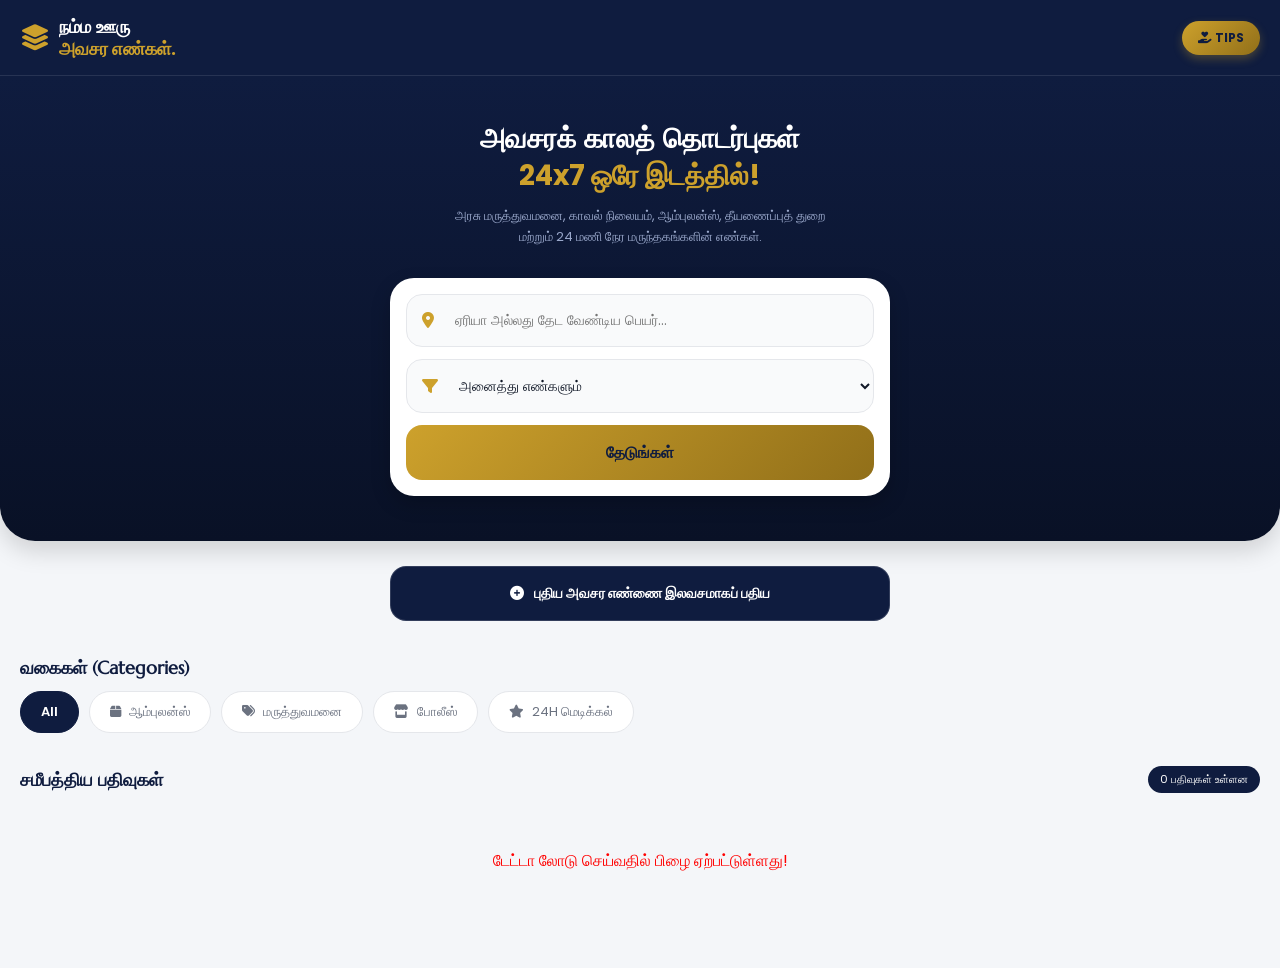
==== Emergency.html @ 45f146a3 "first" ====
<!DOCTYPE html>
<html lang="ta">
<head>
    <meta charset="UTF-8">
    <meta name="viewport" content="width=device-width, initial-scale=1.0">
    <title>நம்ம ஊரு 360 | தேடல் தளம்</title>
    <link href="https://fonts.googleapis.com/css2?family=Marcellus&family=Poppins:wght@300;400;500;600;700&display=swap" rel="stylesheet">
    <link rel="stylesheet" href="https://cdnjs.cloudflare.com/ajax/libs/font-awesome/6.4.0/css/all.min.css">
    <link rel="stylesheet" href="all in one.css">
</head>
<body>

    <header>
        <div class="logo-container">
            <i class="fa-solid fa-layer-group store-logo-icon"></i>
            <h1>நம்ம ஊரு <br><span>அவசர எண்கள்.</span></h1>
        </div>
        <button id="tips-btn" class="tips-header-btn">
            <i class="fa-solid fa-hand-holding-heart"></i> TIPS
        </button>
    </header>

    <main>
        <section class="hero-section">
            <h2>அவசரக் காலத் தொடர்புகள்<br><span>24x7 ஒரே இடத்தில்!</span></h2>
            <p class="hero-sub">அரசு மருத்துவமனை, காவல் நிலையம், ஆம்புலன்ஸ், தீயணைப்புத் துறை மற்றும் 24 மணி நேர மருந்தகங்களின் எண்கள்.</p>
            
            <div class="search-box-container">
                <div class="input-wrapper">
                    <i class="fa-solid fa-location-dot search-icon"></i>
                    <input type="text" id="area-search" placeholder="ஏரியா அல்லது தேட வேண்டிய பெயர்...">
                </div>
                <div class="select-wrapper">
                    <i class="fa-solid fa-filter brief-icon"></i>
                    <select id="product-filter">
                        <option value="all">அனைத்து எண்களும்</option>
                        <option value="cat1">ஆம்புலன்ஸ் (Ambulance)</option>
                        <option value="cat2">மருத்துவமனைகள் (Hospitals)</option>
                        <option value="cat3">காவல் நிலையங்கள் (Police)</option>
                        <option value="cat4">24H மெடிக்கல் ஷாப் (Pharmacy)</option>
                    </select>
                </div>
                <button id="search-btn">தேடுங்கள்</button>
            </div>
        </section>

        <section class="register-trigger-section">
            <button id="open-form-btn" class="main-register-btn">
                <i class="fa-solid fa-circle-plus"></i> புதிய அவசர எண்ணை இலவசமாகப் பதிய
            </button>
        </section>

        <section class="quick-categories">
            <h3>வகைகள் (Categories)</h3>
            <div class="category-chips">
                <button class="chip active" data-filter="all">All</button>
                <button class="chip" data-filter="cat1"><i class="fa-solid fa-box"></i> ஆம்புலன்ஸ்</button>
                <button class="chip" data-filter="cat2"><i class="fa-solid fa-tags"></i> மருத்துவமனை</button>
                <button class="chip" data-filter="cat3"><i class="fa-solid fa-store"></i> போலீஸ்</button>
                <button class="chip" data-filter="cat4"><i class="fa-solid fa-star"></i> 24H மெடிக்கல்</button>
            </div>
        </section>

        <section class="experts-section">
            <div class="section-title-area">
                <h3>சமீபத்திய பதிவுகள்</h3>
                <span id="results-count">0 பதிவுகள் உள்ளன</span>
            </div>
            <div class="experts-grid" id="product-grid"></div>
        </section>
    </main>

    <div id="register-modal" class="modal">
        <div class="modal-content">
            <div class="modal-header">
                <h3><i class="fa-solid fa-file-signature"></i> புதிய அவசர எண் பதிவு</h3>
                <span class="close-btn" id="close-reg-btn">&times;</span>
            </div>
            <form id="product-form">
                <div class="form-group">
                    <label><i class="fa-solid fa-heading"></i> சேவை அல்லது இடத்தின் பெயர்</label>
                    <input type="text" id="shop-name" placeholder="உதாரணம்: நிறுவன பெயர் / கடை பெயர்" required>
                </div>

                <div class="form-group">
                    <label><i class="fa-solid fa-circle-info"></i> பொறுப்பாளர் / மருத்துவர் பெயர் (விரும்பினால்)</label>
                    <input type="text" id="owner-name" placeholder="உதாரணம்: சேவை வகை / உரிமையாளர்" required>
                </div>

                <div class="form-group">
                    <label><i class="fa-solid fa-phone"></i> அவசரத் தொடர்பு எண் (Phone Number)</label>
                    <input type="tel" id="phone" placeholder="98765xxxxx" required>
                </div>

                <div class="form-group">
                    <label><i class="fa-solid fa-list"></i> சேவை வகை (Service Type)</label>
                    <select id="prod-type" required>
                        <option value="cat1">ஆம்புலன்ஸ் (Ambulance)</option>
                        <option value="cat2">மருத்துவமனைகள் (Hospitals)</option>
                        <option value="cat3">காவல் நிலையங்கள் (Police)</option>
                        <option value="cat4">24H மெடிக்கல் ஷாப் (Pharmacy)</option>
                    </select>
                </div>

                <div class="form-group">
                    <label><i class="fa-solid fa-circle-nodes"></i> சேவை கிடைக்கும் நேரம்</label>
                    <input type="text" id="delivery-info" placeholder="உதாரணம்: சலுகைகள் அல்லது கூடுதல் தகவல்" required>
                </div>

                <div class="form-group">
                    <label><i class="fa-solid fa-map-location-dot"></i> இருக்கும் இடம் (Location)</label>
                    <input type="text" id="location" placeholder="உதாரணம்: நகரின் பெயர் / ஏரியா" required>
                </div>

                <button type="submit" class="submit-btn">விபரங்களைச் சமர்ப்பிக்க</button>
            </form>
        </div>
    </div>

    <div id="tips-modal" class="modal">
        <div class="modal-content">
            <div class="modal-header">
                <h3><i class="fa-solid fa-gem" style="color: #cda12c;"></i> ஆதரவு அளிக்க</h3>
                <span class="close-btn" id="close-tips-btn">&times;</span>
            </div>
            <div style="text-align: center; margin-bottom: 15px;">
                <p style="font-size: 14px; color: #4B5563;">இந்தத் தளம் தொடர்ந்து சிறப்பாக இயங்க உங்களால் முடிந்த சிறு தொகையை வழங்கி ஊக்குவிக்கலாம்!</p>
            </div>
            <form id="tips-form">
                <div class="form-group">
                    <label><i class="fa-solid fa-user"></i> உங்கள் பெயர் (விரும்பினால்)</label>
                    <input type="text" id="payer-name" placeholder="உதாரணம்: அன்பு">
                </div>
                <div class="form-group">
                    <label><i class="fa-solid fa-indian-rupee-sign"></i> தொகையை உள்ளிடவும் (Amount)</label>
                    <input type="number" id="tips-amount" placeholder="100" min="1" required>
                </div>
                <a id="upi-pay-link" href="#" class="submit-btn" style="background: linear-gradient(135deg, #cda12c 0%, #916f19 100%); color: #0f1c3f; text-align: center; text-decoration: none; display: block;">
                    <i class="fa-solid fa-credit-card"></i> Pay via UPI App
                </a>
            </form>
        </div>
    </div>

    <div id="success-modal" class="modal" style="z-index: 2000; align-items: center;">
        <div class="modal-content" style="border-radius: 24px; max-width: 360px; text-align: center; margin: auto 20px; border-top: none; padding: 30px 24px;">
            <div style="margin-bottom: 20px;">
                <i class="fa-solid fa-circle-check" style="color: #10B981; font-size: 70px;"></i>
            </div>
            <h3 style="font-size: 20px; font-weight: 700; color: #0f1c3f; margin-bottom: 12px; line-height: 1.4;">பதிவு வெற்றிகரமாக முடிந்தது!</h3>
            <p style="font-size: 13px; color: #6B7280; margin-bottom: 25px; line-height: 1.6; font-weight: 500;">உங்களின் விபரங்கள் வெற்றிகரமாகச் சேமிக்கப்பட்டது. எங்கள் வாடிக்கையாளர் சேவை குழுவினர் விரைவில் உங்களைத் தொலைபேசி மூலம் தொடர்புகொண்டு சரிபார்ப்பு (Verification) செய்வார்கள். தயவுசெய்து அழைப்பை ஏற்கவும். நன்றி!</p>
            <button id="success-ok-btn" style="background: #0f1c3f; color: white; border: none; width: 100%; padding: 14px; border-radius: 14px; font-weight: 600; cursor: pointer; font-size: 15px;">சரி</button>
        </div>
    </div>

    <script src="emergency.js"></script>
</body>
</html>
---- all in one.css ----
:root {
    --primary-dark: #0f1c3f; 
    --accent-gold: #cda12c;  
    --accent-gold-dark: #916f19;
    --card-bg: #FFFFFF;
    --success: #10B981;
    --whatsapp: #25D366;
    --bg: #F4F6F9;       
    --text-main: #0f1c3f;
    --text-muted: #6B7280;
}

* { margin: 0; padding: 0; box-sizing: border-box; font-family: 'Poppins', sans-serif; }
body { background-color: var(--bg); color: var(--text-main); padding-bottom: 40px; }

header {
    background: var(--primary-dark); padding: 16px 20px; display: flex;
    justify-content: space-between; align-items: center; position: sticky;
    top: 0; z-index: 100; border-bottom: 1px solid rgba(255,255,255,0.1);
}
.logo-container { display: flex; align-items: center; gap: 10px; }
.store-logo-icon { color: var(--accent-gold); font-size: 26px; }
.logo-container h1 { font-family: 'Marcellus', serif; font-size: 18px; color: white; line-height: 1.2; }
.logo-container h1 span { color: var(--accent-gold); }

.hero-section {
    background: linear-gradient(180deg, #0f1c3f 0%, #091126 100%);
    color: white; padding: 45px 24px; text-align: center; border-radius: 0 0 35px 35px;
    box-shadow: 0 10px 25px rgba(0,0,0,0.15);
}
.hero-section h2 { font-family: 'Marcellus', serif; font-size: 28px; margin-bottom: 12px; line-height: 1.3; font-weight: 700; }
.hero-section h2 span { color: var(--accent-gold); }
.hero-section .hero-sub { color: #9aa8cb; font-size: 13px; margin-bottom: 30px; line-height: 1.6; max-width: 400px; margin-left: auto; margin-right: auto; }

.search-box-container {
    background: white; padding: 16px; border-radius: 24px; display: flex;
    flex-direction: column; gap: 12px; max-width: 500px; margin: 0 auto;
    box-shadow: 0 8px 20px rgba(0,0,0,0.2);
}
.input-wrapper, .select-wrapper { position: relative; display: flex; align-items: center; }
.input-wrapper i, .select-wrapper i { position: absolute; left: 16px; color: var(--accent-gold); font-size: 16px; }
.search-box-container input, .search-box-container select {
    width: 100%; padding: 15px 15px 15px 48px; border: 1px solid #E5E7EB;
    border-radius: 16px; font-size: 14px; background-color: #F9FAFB; outline: none; color: #111827;
}
#search-btn {
    background: linear-gradient(135deg, var(--accent-gold) 0%, var(--accent-gold-dark) 100%);
    color: #0f1c3f; border: none; padding: 15px; border-radius: 16px;
    font-size: 16px; font-weight: 700; cursor: pointer;
}

.register-trigger-section { padding: 25px 20px 10px 20px; text-align: center; display: flex; justify-content: center; }
.main-register-btn {
    background: var(--primary-dark); color: white; border: 1px solid rgba(255,255,255,0.15);
    width: 100%; max-width: 500px; padding: 16px; font-size: 14px; font-weight: 600;
    border-radius: 16px; cursor: pointer; display: flex; justify-content: center; align-items: center; gap: 10px;
}

.quick-categories { padding: 25px 20px 10px 20px; }
.quick-categories h3, .section-title-area h3 { font-family: 'Marcellus', serif; font-size: 18px; color: var(--primary-dark); font-weight: 700; }
.category-chips { display: flex; gap: 10px; overflow-x: auto; padding-top: 12px; padding-bottom: 8px; }
.category-chips::-webkit-scrollbar { display: none; }
.chip {
    background: white; color: var(--text-muted); border: 1px solid #E5E7EB;
    padding: 10px 20px; border-radius: 50px; white-space: nowrap; font-size: 13px;
    cursor: pointer; display: flex; align-items: center; gap: 8px;
}
.chip.active { background: var(--primary-dark); color: white; border-color: var(--primary-dark); font-weight: 600; }

.experts-section { padding: 15px 20px; }
.section-title-area { display: flex; justify-content: space-between; align-items: center; margin-bottom: 15px; }
#results-count { font-size: 11px; color: white; background: var(--primary-dark); padding: 5px 12px; border-radius: 50px; }

.experts-grid { display: grid; grid-template-columns: repeat(auto-fill, minmax(100%, 1fr)); gap: 18px; }
.expert-card {
    background: var(--card-bg); border-radius: 22px; padding: 20px;
    border: 1px solid #E5E7EB; display: flex; justify-content: space-between; align-items: center;
    box-shadow: 0 4px 12px rgba(0, 0, 0, 0.03);
}
.card-left { display: flex; align-items: center; gap: 14px; flex-grow: 1; min-width: 0; }
.avatar-container {
    width: 60px; height: 60px; background: #F0F4FF;
    color: var(--primary-dark); border-radius: 16px; display: flex; justify-content: center; align-items: center;
    font-size: 22px; border: 1px solid rgba(15,28,63,0.1); flex-shrink: 0;
}
.expert-info { min-width: 0; }
.expert-info h4 { font-size: 15px; color: var(--primary-dark); font-weight: 600; white-space: nowrap; overflow: hidden; text-overflow: ellipsis; }
.shop-title { font-size: 12px; color: var(--accent-gold-dark); font-weight: 600; margin-top: 1px; }
.badge { background: #Edf0f8; color: var(--primary-dark); border: 1px solid rgba(15,28,63,0.1); font-size: 10px; padding: 2px 6px; border-radius: 6px; margin-left: 5px; font-weight: 600;}
.delivery-tag { font-size: 12px; color: #D97706; font-weight: 600; margin-top: 2px; }
.expert-loc { font-size: 12px; color: var(--text-muted); margin-top: 3px; }

.card-right-actions { display: flex; gap: 8px; flex-shrink: 0; }
.call-btn-link, .wa-btn-link {
    width: 42px; height: 42px; border-radius: 50px; display: flex;
    justify-content: center; align-items: center; text-decoration: none; color: white; font-size: 16px;
}
.call-btn-link { background: var(--success); }
.wa-btn-link { background: var(--whatsapp); }

.modal {
    display: none; position: fixed; bottom: 0; left: 0; width: 100%; height: 100%;
    background: rgba(15, 28, 63, 0.6); backdrop-filter: blur(5px); z-index: 1000;
    justify-content: center; align-items: flex-end; 
}
.modal-content {
    background: white; width: 100%; max-width: 500px; border-radius: 30px 30px 0 0;
    padding: 26px; max-height: 85vh; overflow-y: auto; border-top: 4px solid var(--accent-gold);
}
.modal-header { display: flex; justify-content: space-between; align-items: center; margin-bottom: 18px; color: var(--primary-dark); }
.close-btn { font-size: 26px; cursor: pointer; }
.form-group { display: flex; flex-direction: column; gap: 6px; margin-bottom: 14px; }
.form-group label { font-size: 13px; font-weight: 500; color: var(--primary-dark); }
.form-group input, .form-group select { padding: 12px; border: 1px solid #E5E7EB; border-radius: 12px; outline: none; font-size: 14px; }
.submit-btn { background: var(--primary-dark); color: white; border: none; width: 100%; padding: 14px; border-radius: 12px; font-weight: 600; cursor: pointer; font-size: 15px; }

.tips-header-btn {
    background: linear-gradient(135deg, var(--accent-gold) 0%, var(--accent-gold-dark) 100%); color: #0f1c3f;
    border: none; padding: 8px 16px; border-radius: 50px; font-size: 12px; font-weight: 700; cursor: pointer;
    box-shadow: 0 4px 10px rgba(205,161,44,0.3);
}
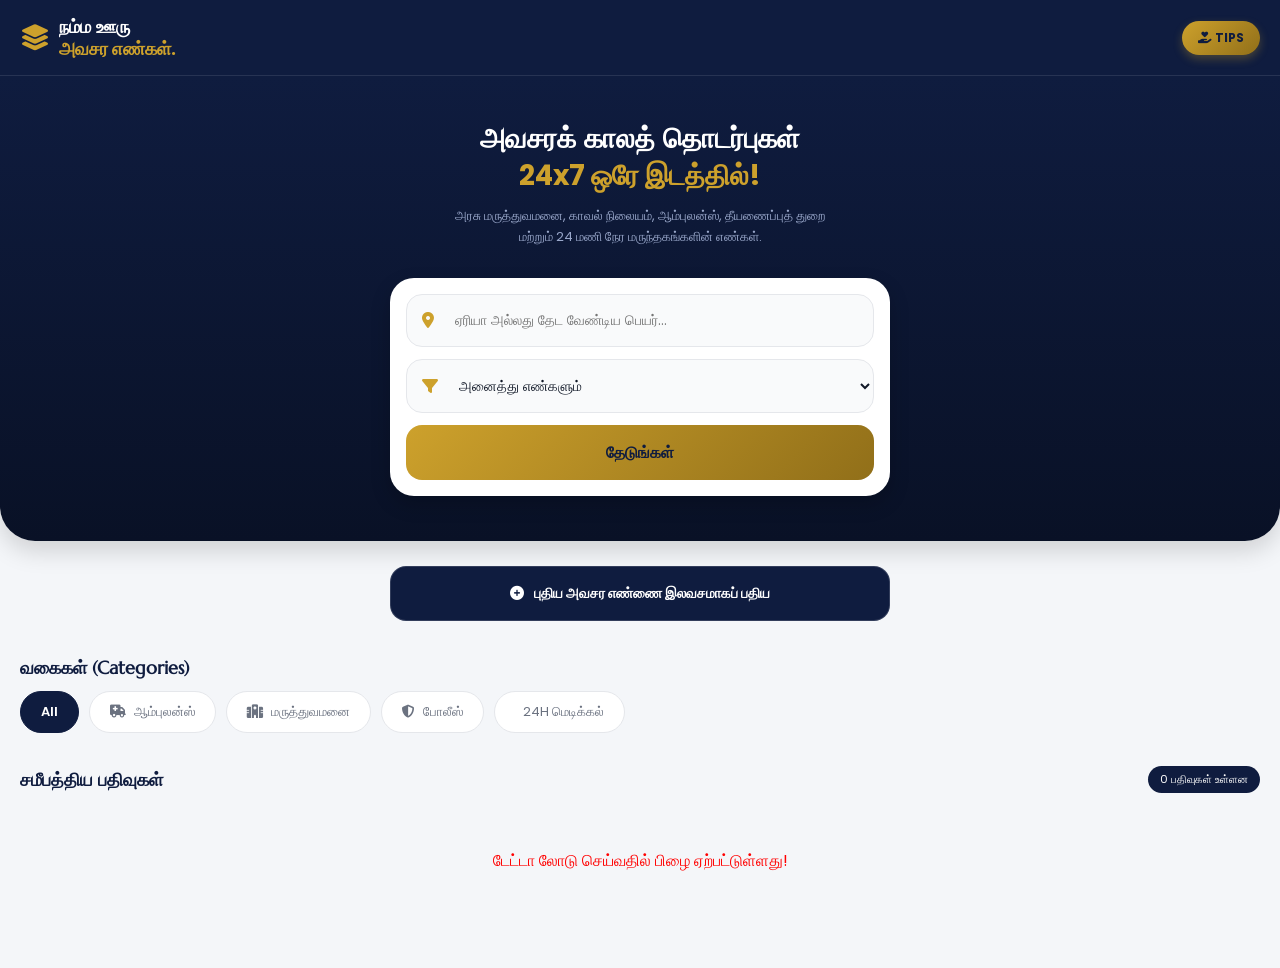
==== commit 524141ea: "Fix HTML encoding issues in Emergency.html" ====
--- a/Emergency.html
+++ b/Emergency.html
@@ -54,10 +54,10 @@
             <h3>வகைகள் (Categories)</h3>
             <div class="category-chips">
                 <button class="chip active" data-filter="all">All</button>
-                <button class="chip" data-filter="cat1"><i class="fa-solid fa-box"></i> ஆம்புலன்ஸ்</button>
-                <button class="chip" data-filter="cat2"><i class="fa-solid fa-tags"></i> மருத்துவமனை</button>
-                <button class="chip" data-filter="cat3"><i class="fa-solid fa-store"></i> போலீஸ்</button>
-                <button class="chip" data-filter="cat4"><i class="fa-solid fa-star"></i> 24H மெடிக்கல்</button>
+                <button class="chip" data-filter="cat1"><i class="fa-solid fa-truck-medical"></i> ஆம்புலன்ஸ்</button>
+                <button class="chip" data-filter="cat2"><i class="fa-solid fa-hospital"></i> மருத்துவமனை</button>
+                <button class="chip" data-filter="cat3"><i class="fa-solid fa-shield-halved"></i> போலீஸ்</button>
+                <button class="chip" data-filter="cat4"><i class="fa-solid fa-clock-medical"></i> 24H மெடிக்கல்</button>
             </div>
         </section>
 
@@ -155,4 +155,4 @@
 
     <script src="emergency.js"></script>
 </body>
-</html>+</html>
